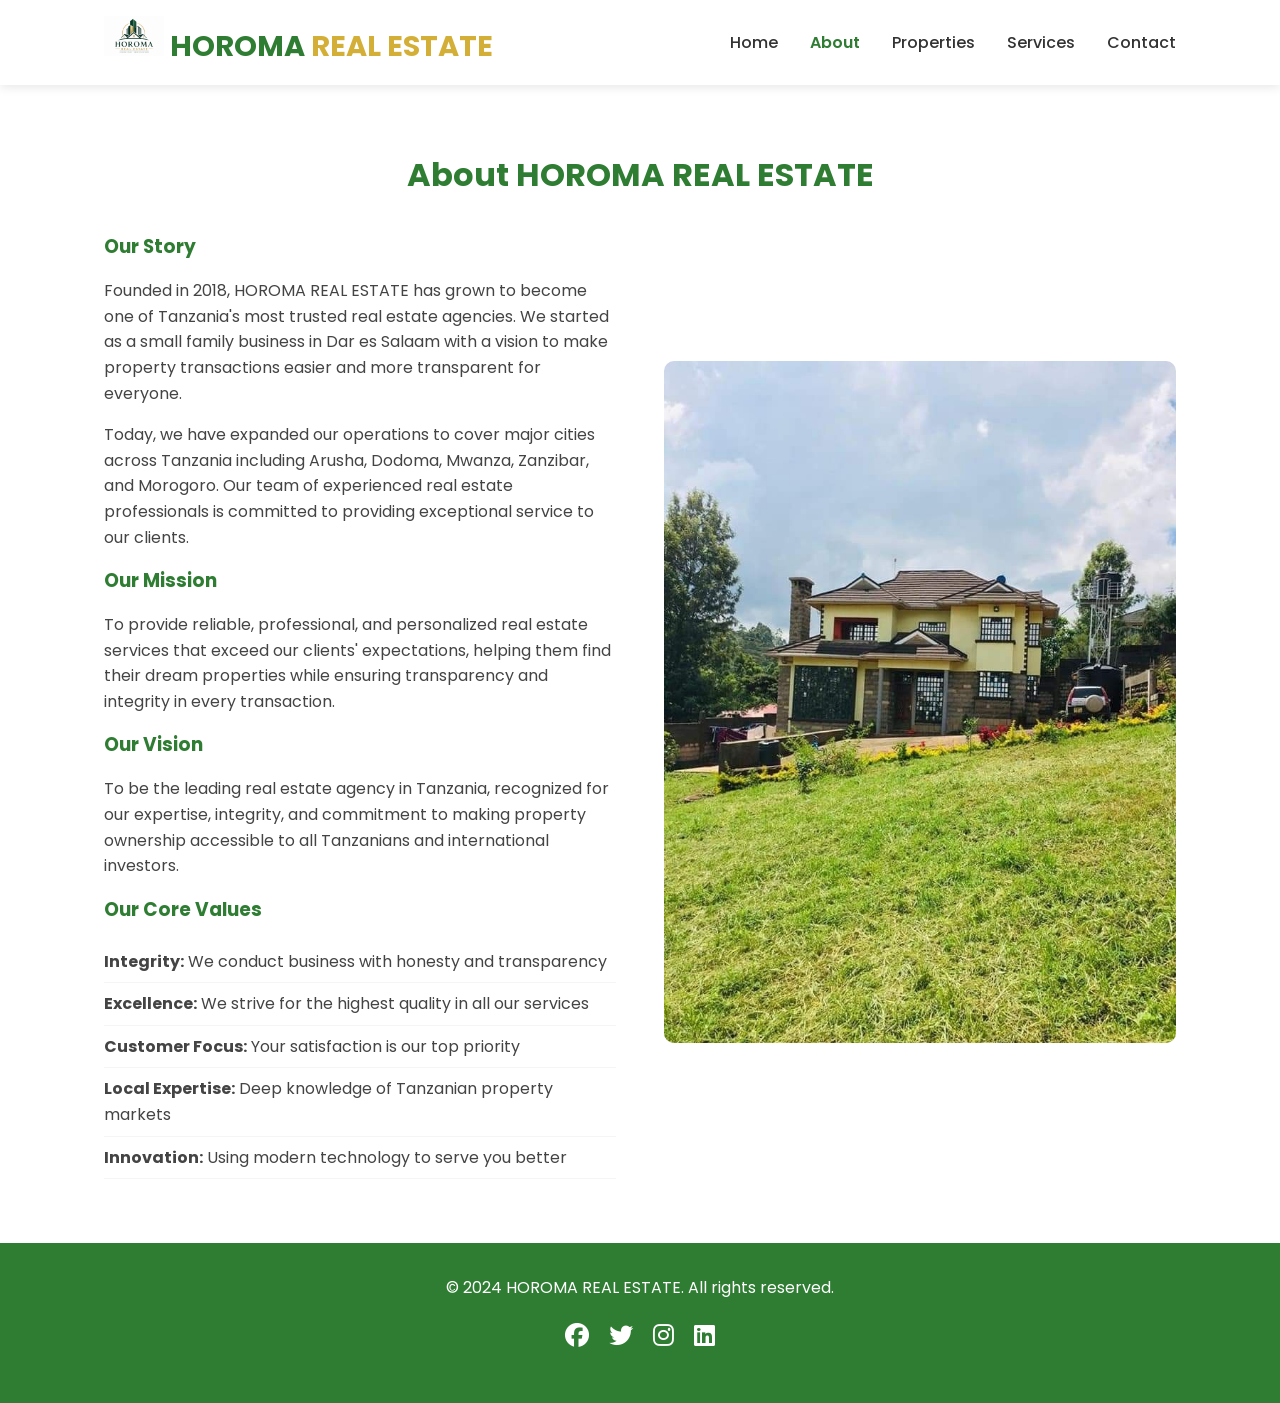
==== REAL ESTATE WEBSITE/about.html @ 5defb297 "Add files via upload" ====
<!DOCTYPE html>
<html lang="en">
<head>
    <meta charset="UTF-8">
    <meta name="viewport" content="width=device-width, initial-scale=1.0">
    <title>HOROMA REAL ESTATE - About Us</title>
    <!-- Google Font Poppins -->
    <link href="https://fonts.googleapis.com/css2?family=Poppins:wght@300;400;500;600;700&display=swap" rel="stylesheet">
    <!-- Font Awesome for icons -->
    <link rel="stylesheet" href="https://cdnjs.cloudflare.com/ajax/libs/font-awesome/6.4.0/css/all.min.css">
    <link rel="stylesheet" href="style.css">
</head>
<body>
    <!-- Header & Navigation -->
    <header>
        <nav class="navbar">
            <div class="logo">
                <img src="images/logo.png" alt="HOROMA REAL ESTATE Logo" class="logo-img">
                HOROMA <span>REAL ESTATE</span>
            </div>
            <ul class="nav-menu">
                <li><a href="index.html">Home</a></li>
                <li><a href="about.html">About</a></li>
                <li><a href="properties.html">Properties</a></li>
                <li><a href="services.html">Services</a></li>
                <li><a href="contact.html">Contact</a></li>
            </ul>
            <div class="hamburger">
                <span></span>
                <span></span>
                <span></span>
            </div>
        </nav>
    </header>

    <!-- About Page Content -->
    <section class="about">
        <h2>About HOROMA REAL ESTATE</h2>
        <div class="about-content">
            <div class="about-text">
                <h3>Our Story</h3>
                <p>
                    Founded in 2018, HOROMA REAL ESTATE has grown to become one of Tanzania's most trusted 
                    real estate agencies. We started as a small family business in Dar es Salaam with a vision 
                    to make property transactions easier and more transparent for everyone.
                </p>
                <p>
                    Today, we have expanded our operations to cover major cities across Tanzania including 
                    Arusha, Dodoma, Mwanza, Zanzibar, and Morogoro. Our team of experienced real estate 
                    professionals is committed to providing exceptional service to our clients.
                </p>
                
                <h3>Our Mission</h3>
                <p>
                    To provide reliable, professional, and personalized real estate services that exceed our 
                    clients' expectations, helping them find their dream properties while ensuring transparency 
                    and integrity in every transaction.
                </p>
                
                <h3>Our Vision</h3>
                <p>
                    To be the leading real estate agency in Tanzania, recognized for our expertise, integrity, 
                    and commitment to making property ownership accessible to all Tanzanians and international investors.
                </p>
                
                <h3>Our Core Values</h3>
                <ul class="values-list">
                    <li><strong>Integrity:</strong> We conduct business with honesty and transparency</li>
                    <li><strong>Excellence:</strong> We strive for the highest quality in all our services</li>
                    <li><strong>Customer Focus:</strong> Your satisfaction is our top priority</li>
                    <li><strong>Local Expertise:</strong> Deep knowledge of Tanzanian property markets</li>
                    <li><strong>Innovation:</strong> Using modern technology to serve you better</li>
                </ul>
            </div>
            <div class="about-image">
                <img src="images/house%201.jpeg" alt="Our Office" style="width: 100%; border-radius: 10px;">
            </div>
        </div>
    </section>

    <!-- Footer -->
    <footer>
        <div class="footer-content">
            <p>&copy; 2024 HOROMA REAL ESTATE. All rights reserved.</p>
            <div class="social-links">
                <a href="#"><i class="fab fa-facebook"></i></a>
                <a href="#"><i class="fab fa-twitter"></i></a>
                <a href="#"><i class="fab fa-instagram"></i></a>
                <a href="#"><i class="fab fa-linkedin"></i></a>
            </div>
        </div>
    </footer>

    <!-- Back to Top Button -->
    <div class="back-to-top">
        <i class="fas fa-arrow-up"></i>
    </div>

    <script src="script.js"></script>
</body>
</html>
---- REAL ESTATE WEBSITE/style.css ----
/* HOROMA REAL ESTATE - Main Stylesheet */
/* Author: Student Project */
/* Color Scheme: Dark Green, White, Gold */

/* CSS Reset */
* {
    margin: 0;
    padding: 0;
    box-sizing: border-box;
}

/* Base Styles */
:root {
    --primary-color: #2e7d32; /* Dark Green */
    --secondary-color: #d4af37; /* Gold */
    --white: #ffffff;
    --light-gray: #f5f5f5;
    --dark-gray: #333333;
    --text-color: #444444;
}

body {
    font-family: 'Poppins', sans-serif;
    line-height: 1.6;
    color: var(--text-color);
    background-color: var(--white);
}

/* Header & Navigation */
header {
    background-color: var(--white);
    box-shadow: 0 2px 10px rgba(0, 0, 0, 0.1);
    position: sticky;
    top: 0;
    z-index: 100;
}

.navbar {
    display: flex;
    justify-content: space-between;
    align-items: center;
    padding: 1rem 5%;
    max-width: 1200px;
    margin: 0 auto;
}

.logo {
    font-size: 1.8rem;
    font-weight: 700;
    color: var(--primary-color);
}

.logo span {
    color: var(--secondary-color);
}

.logo-img {
    height: 40px;
    width: auto;
}

.nav-menu {
    display: flex;
    list-style: none;
    gap: 2rem;
}

.nav-menu a {
    text-decoration: none;
    color: var(--dark-gray);
    font-weight: 500;
    transition: color 0.3s ease;
}

.nav-menu a:hover {
    color: var(--primary-color);
}

.hamburger {
    display: none;
    flex-direction: column;
    cursor: pointer;
}

.hamburger span {
    width: 25px;
    height: 3px;
    background-color: var(--primary-color);
    margin: 3px 0;
    transition: 0.3s;
}

/* Hero Section */
.hero {
    height: 80vh;
    background: linear-gradient(rgba(0, 0, 0, 0.5), rgba(0, 0, 0, 0.5)), 
    url('images/hero.jpeg') center/cover no-repeat;
    display: flex;
    align-items: center;
    justify-content: center;
    text-align: center;
    color: var(--white);
}

.hero-content h1 {
    font-size: 3rem;
    margin-bottom: 1rem;
}

.hero-content p {
    font-size: 1.2rem;
    margin-bottom: 2rem;
    max-width: 600px;
}

.btn {
    display: inline-block;
    padding: 0.8rem 2rem;
    background-color: var(--secondary-color);
    color: var(--white);
    text-decoration: none;
    border-radius: 5px;
    font-weight: 600;
    transition: background-color 0.3s ease;
}

.btn:hover {
    background-color: #b89629;
}

/* Introduction Section */
.intro {
    padding: 4rem 5%;
    max-width: 1200px;
    margin: 0 auto;
    text-align: center;
}

.intro h2 {
    font-size: 2rem;
    color: var(--primary-color);
    margin-bottom: 1rem;
}

.intro p {
    max-width: 800px;
    margin: 0 auto;
    font-size: 1.1rem;
}

/* Featured Properties */
.featured {
    padding: 4rem 5%;
    background-color: var(--light-gray);
}

.featured h2 {
    text-align: center;
    font-size: 2rem;
    color: var(--primary-color);
    margin-bottom: 3rem;
}

.properties-grid {
    display: grid;
    grid-template-columns: repeat(auto-fit, minmax(300px, 1fr));
    gap: 2rem;
    max-width: 1200px;
    margin: 0 auto;
}

.property-card {
    background-color: var(--white);
    border-radius: 10px;
    overflow: hidden;
    box-shadow: 0 3px 10px rgba(0, 0, 0, 0.1);
    transition: transform 0.3s ease, box-shadow 0.3s ease;
}

.property-card:hover {
    transform: translateY(-5px);
    box-shadow: 0 5px 20px rgba(0, 0, 0, 0.15);
}

.property-img {
    width: 100%;
    height: 200px;
    object-fit: cover;
}

.property-info {
    padding: 1.5rem;
}

.property-info h3 {
    color: var(--primary-color);
    margin-bottom: 0.5rem;
}

.property-info .location {
    color: var(--secondary-color);
    font-weight: 500;
    margin-bottom: 0.5rem;
}

.property-info .price {
    font-size: 1.2rem;
    font-weight: 700;
    color: var(--dark-gray);
    margin-bottom: 1rem;
}

.property-info .details {
    display: flex;
    gap: 1rem;
    color: var(--text-color);
    font-size: 0.9rem;
}

/* Services Section */
.services {
    padding: 4rem 5%;
    max-width: 1200px;
    margin: 0 auto;
}

.services h2 {
    text-align: center;
    font-size: 2rem;
    color: var(--primary-color);
    margin-bottom: 3rem;
}

.services-grid {
    display: grid;
    grid-template-columns: repeat(auto-fit, minmax(250px, 1fr));
    gap: 2rem;
}

.service-card {
    text-align: center;
    padding: 2rem;
    border: 2px solid var(--light-gray);
    border-radius: 10px;
    transition: border-color 0.3s ease;
}

.service-card:hover {
    border-color: var(--secondary-color);
}

.service-card i {
    font-size: 3rem;
    color: var(--primary-color);
    margin-bottom: 1rem;
}

.service-card h3 {
    color: var(--primary-color);
    margin-bottom: 1rem;
}

/* About Page */
.about {
    padding: 4rem 5%;
    max-width: 1200px;
    margin: 0 auto;
}

.about h2 {
    text-align: center;
    font-size: 2rem;
    color: var(--primary-color);
    margin-bottom: 2rem;
}

.about-content {
    display: grid;
    grid-template-columns: 1fr 1fr;
    gap: 3rem;
    align-items: center;
}

.about-text h3 {
    color: var(--primary-color);
    margin-bottom: 1rem;
}

.about-text p {
    margin-bottom: 1rem;
}

.values-list {
    list-style: none;
    margin-top: 1rem;
}

.values-list li {
    padding: 0.5rem 0;
    border-bottom: 1px solid var(--light-gray);
}

/* Contact Page */
.contact {
    padding: 4rem 5%;
    max-width: 1200px;
    margin: 0 auto;
}

.contact h2 {
    text-align: center;
    font-size: 2rem;
    color: var(--primary-color);
    margin-bottom: 3rem;
}

.contact-container {
    display: grid;
    grid-template-columns: 1fr 1fr;
    gap: 3rem;
}

.contact-info h3 {
    color: var(--primary-color);
    margin-bottom: 1rem;
}

.contact-info p {
    margin-bottom: 0.5rem;
}

.contact-form .form-group {
    margin-bottom: 1rem;
}

.contact-form label {
    display: block;
    margin-bottom: 0.5rem;
    font-weight: 500;
}

.contact-form input,
.contact-form textarea {
    width: 100%;
    padding: 0.8rem;
    border: 1px solid #ddd;
    border-radius: 5px;
    font-family: 'Poppins', sans-serif;
    font-size: 1rem;
}

.contact-form textarea {
    resize: vertical;
    min-height: 150px;
}

.map-container {
    margin-top: 2rem;
    height: 300px;
    border-radius: 10px;
    overflow: hidden;
}

.map-container iframe {
    width: 100%;
    height: 100%;
    border: none;
}

/* Properties Page */
.properties-page {
    padding: 4rem 5%;
    max-width: 1200px;
    margin: 0 auto;
}

.properties-page h2 {
    text-align: center;
    font-size: 2rem;
    color: var(--primary-color);
    margin-bottom: 3rem;
}

.filter-section {
    margin-bottom: 2rem;
    text-align: center;
}

.filter-section select {
    padding: 0.5rem 1rem;
    margin: 0 0.5rem;
    border: 1px solid #ddd;
    border-radius: 5px;
    font-family: 'Poppins', sans-serif;
}

/* Services Page */
.services-page {
    padding: 4rem 5%;
    max-width: 1200px;
    margin: 0 auto;
}

.services-page h2 {
    text-align: center;
    font-size: 2rem;
    color: var(--primary-color);
    margin-bottom: 3rem;
}

.service-detail {
    margin-bottom: 3rem;
    padding: 2rem;
    background-color: var(--light-gray);
    border-radius: 10px;
}

.service-detail h3 {
    color: var(--primary-color);
    margin-bottom: 1rem;
}

/* Footer */
footer {
    background-color: var(--primary-color);
    color: var(--white);
    padding: 2rem 5%;
    text-align: center;
}

.footer-content {
    max-width: 1200px;
    margin: 0 auto;
}

.social-links {
    margin: 1rem 0;
}

.social-links a {
    color: var(--white);
    font-size: 1.5rem;
    margin: 0 0.5rem;
    transition: color 0.3s ease;
}

.social-links a:hover {
    color: var(--secondary-color);
}

/* Back to Top Button */
.back-to-top {
    position: fixed;
    bottom: 20px;
    right: 20px;
    background-color: var(--primary-color);
    color: var(--white);
    width: 40px;
    height: 40px;
    border-radius: 50%;
    display: none;
    align-items: center;
    justify-content: center;
    cursor: pointer;
    transition: background-color 0.3s ease;
}

.back-to-top:hover {
    background-color: var(--secondary-color);
}

/* Error Messages */
.error {
    color: #d32f2f;
    font-size: 0.9rem;
    margin-top: 0.5rem;
}

.success {
    color: #2e7d32;
    font-size: 1rem;
    margin-top: 1rem;
}

/* Responsive Design */
@media (max-width: 768px) {
    .hamburger {
        display: flex;
    }

    .nav-menu {
        position: fixed;
        left: -100%;
        top: 70px;
        flex-direction: column;
        background-color: var(--white);
        width: 100%;
        text-align: center;
        transition: 0.3s;
        box-shadow: 0 10px 27px rgba(0, 0, 0, 0.05);
        padding: 2rem 0;
    }

    .nav-menu.active {
        left: 0;
    }

    .hero-content h1 {
        font-size: 2rem;
    }

    .hero-content p {
        font-size: 1rem;
    }

    .about-content,
    .contact-container {
        grid-template-columns: 1fr;
    }

    .about-image {
        order: -1;
    }
}

@media (max-width: 480px) {
    .hero {
        height: 60vh;
    }

    .hero-content h1 {
        font-size: 1.5rem;
    }

    .filter-section select {
        display: block;
        margin: 0.5rem auto;
    }
}
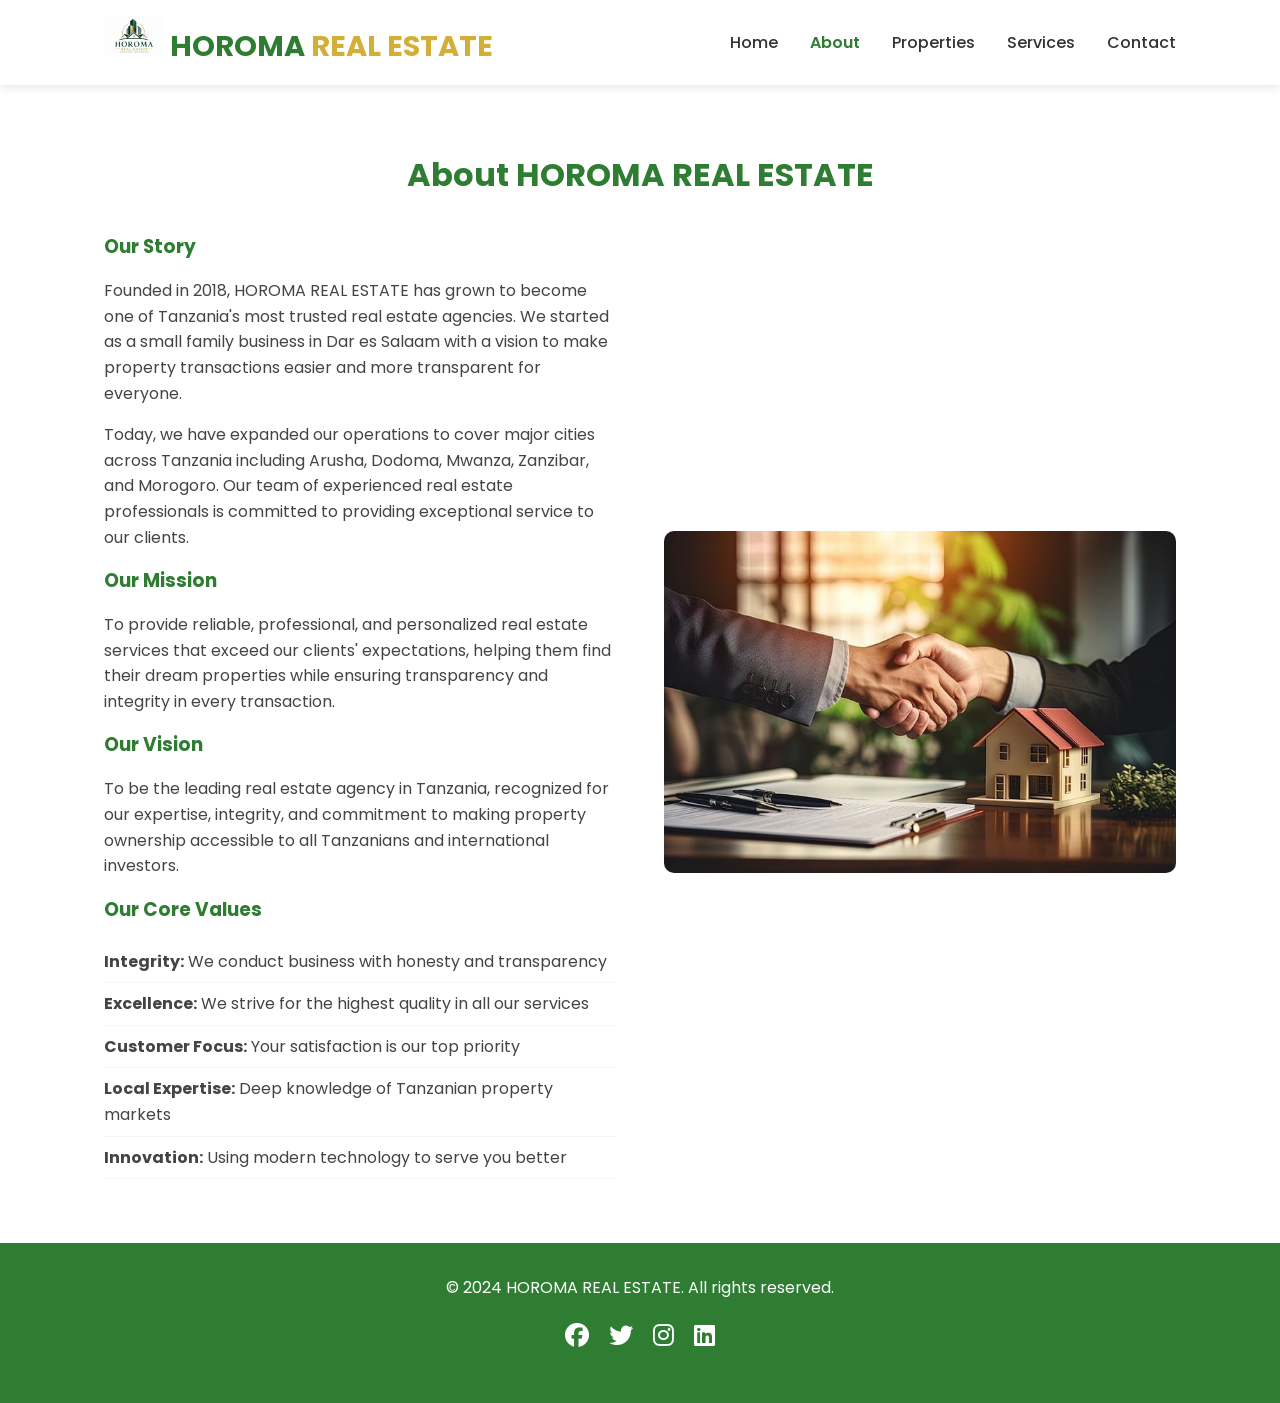
==== commit 645c61d7: "Update about.html" ====
--- a/REAL ESTATE WEBSITE/about.html
+++ b/REAL ESTATE WEBSITE/about.html
@@ -73,7 +73,7 @@
                 </ul>
             </div>
             <div class="about-image">
-                <img src="images/house%201.jpeg" alt="Our Office" style="width: 100%; border-radius: 10px;">
+                <img src="images/handshake.jpeg" alt="Our Office" style="width: 100%; border-radius: 10px;">
             </div>
         </div>
     </section>
@@ -98,4 +98,4 @@
 
     <script src="script.js"></script>
 </body>
-</html>+</html>
